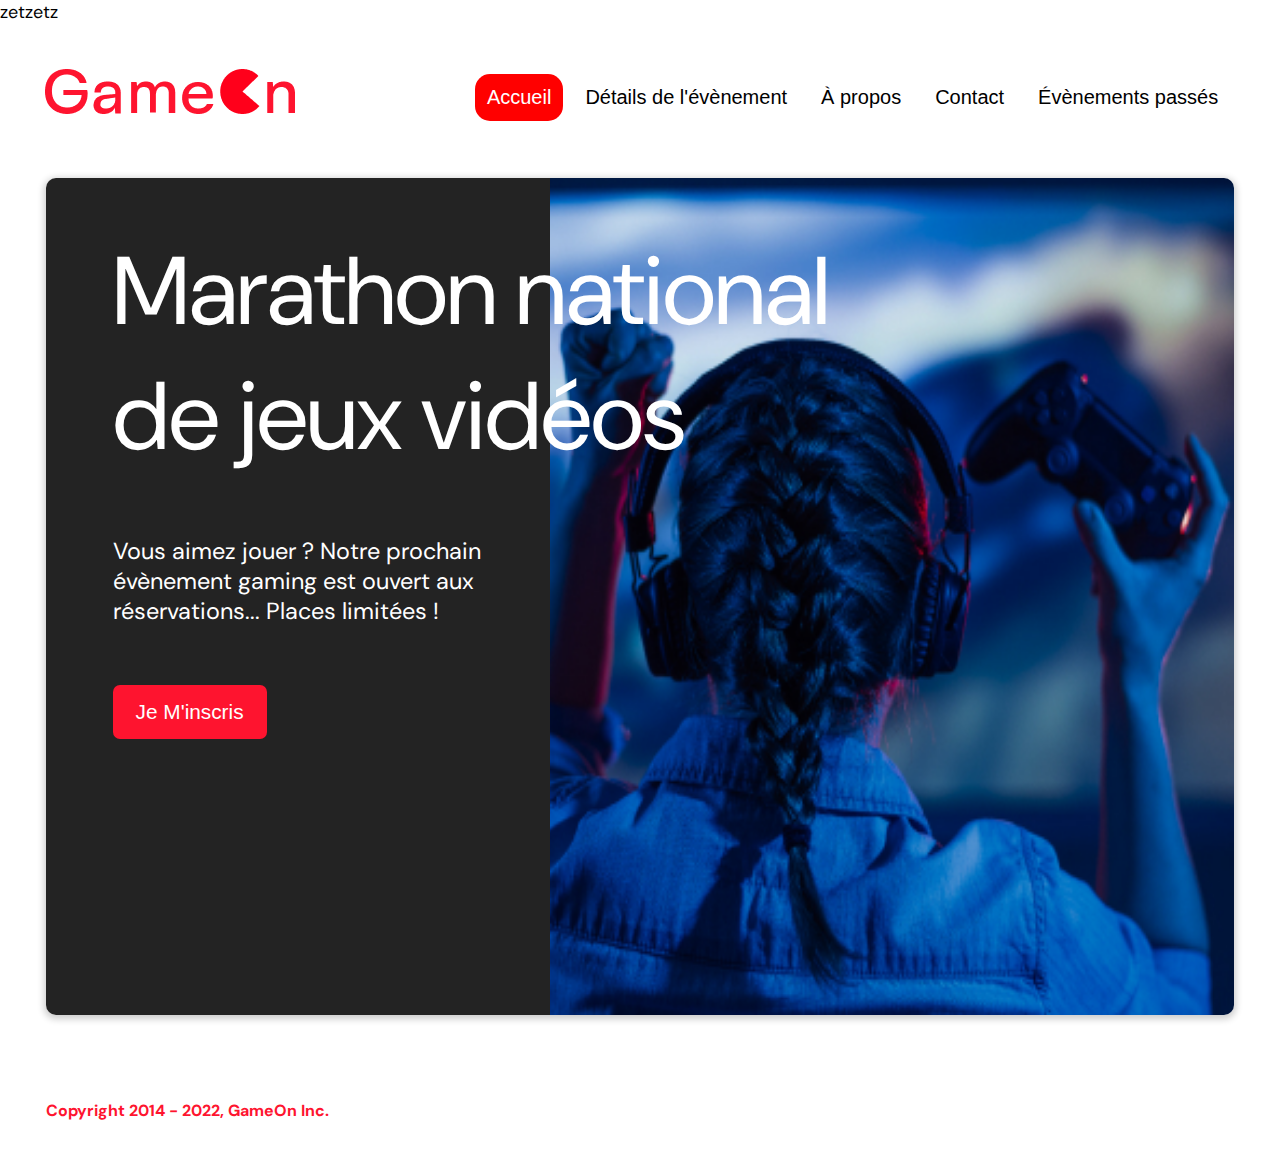
==== starterOnly/index.html @ 1f24df8c "create branch" ====
<!DOCTYPE html>
<html lang="en">

<head>
  <meta charset="utf-8" />
  <title>Reservation</title>
  <meta name="viewport" content="width=device-width,initial-scale=1" />
  <link rel="stylesheet" href="modal.css" />
  <link rel="stylesheet" href="https://cdnjs.cloudflare.com/ajax/libs/font-awesome/4.7.0/css/font-awesome.min.css">
  <link href="https://fonts.googleapis.com/css?family=DM+Sans" rel="stylesheet" />
</head>
zetzetz

<body>
  <div class="topnav" id="myTopnav">
    <div class="header-logo">
      <img alt="logo" src="Logo.png" width="auto" height="auto" />
    </div>
    <div class="main-navbar">

      <a href="#" class="active"><span>Accueil</span></a>
      <a href="#"><span>Détails de l'évènement</span></a>
      <a href="#"><span>À propos</span></a>
      <a href="#"><span>Contact</span></a>
      <a href="#"><span>Évènements passés</span></a>
      <a href="javascript:void(0);" class="icon" onclick="editNav()">
        <i class="fa fa-bars"></i>
      </a>
    </div>
  </div>
  </div>
  <main>
    <div class="hero-section">
      <div class="hero-content">
        <h1 class="hero-headline">
          Marathon national<br>
          de jeux vidéos
        </h1>
        <p class="hero-text">
          Vous aimez jouer ? Notre prochain évènement gaming est ouvert
          aux réservations... Places limitées !
        </p>
        <button class="btn-signup modal-btn">
          je m'inscris
        </button>
      </div>
      <div class="hero-img">
        <img src="./bg_img.jpg" alt="img" />
      </div>
      <button class="btn-signup modal-btn">
        je m'inscris
      </button>
    </div>

    <div class="bground">
      <div class="content">
        <span id="closeSubMenu" class="close"></span>
        <div class="modal-body">
          <form name="reserve" action="index.html" method="get" onsubmit="return validate();">
            <div class="formData">
              <label>Prénom</label><br>
              <input class="text-control" type="text" id="first" name="first" minlength="2" /><br>
            </div>
            <div class="formData">
              <label>Nom</label><br>
              <input class="text-control" type="text" id="last" name="last" /><br>
            </div>
            <div class="formData">
              <label>E-mail</label><br>
              <input class="text-control" type="email" id="email" name="email" /><br>
            </div>
            <div class="formData">
              <label>Date de naissance</label><br>
              <input class="text-control" type="date" id="birthdate" name="birthdate" /><br>
            </div>
            <div class="formData">
              <label>À combien de tournois GameOn avez-vous déjà participé ?</label><br>
              <input type="number" class="text-control" id="quantity" name="quantity" min="0" max="99">
            </div>
            <p class="text-label">A quel tournoi souhaitez-vous participer cette année ?</p>
            <div class="formData">
              <input class="checkbox-input" type="radio" id="location1" name="location" value="New York" />
              <label class="checkbox-label" for="location1">
                <span class="checkbox-icon"></span>
                New York</label>
              <input class="checkbox-input" type="radio" id="location2" name="location" value="San Francisco" />
              <label class="checkbox-label" for="location2">
                <span class="checkbox-icon"></span>
                San Francisco</label>
              <input class="checkbox-input" type="radio" id="location3" name="location" value="Seattle" />
              <label class="checkbox-label" for="location3">
                <span class="checkbox-icon"></span>
                Seattle</label>
              <input class="checkbox-input" type="radio" id="location4" name="location" value="Chicago" />
              <label class="checkbox-label" for="location4">
                <span class="checkbox-icon"></span>
                Chicago</label>
              <input class="checkbox-input" type="radio" id="location5" name="location" value="Boston" />
              <label class="checkbox-label" for="location5">
                <span class="checkbox-icon"></span>
                Boston</label>
              <input class="checkbox-input" type="radio" id="location6" name="location" value="Portland" />
              <label class="checkbox-label" for="location6">
                <span class="checkbox-icon"></span>
                Portland</label>
            </div>

            <div class="formData">
              <input class="checkbox-input" type="checkbox" id="checkbox1" checked />
              <label class="checkbox2-label" for="checkbox1" required>
                <span class="checkbox-icon"></span>
                J'ai lu et accepté les conditions d'utilisation.
              </label>
              <br>
              <input class="checkbox-input" type="checkbox" id="checkbox2" />
              <label class="checkbox2-label" for="checkbox2">
                <span class="checkbox-icon"></span>
                Je Je souhaite être prévenu des prochains évènements.
              </label>
              <br>
            </div>
            <input id="submitForm" class="btn-submit" type="submit" class="button" value="C'est parti" />
          </form>
        </div>
      </div>
    </div>
  </main>
  <footer>
    <p class="copyrights">
      Copyright 2014 - 2022, GameOn Inc.
    </p>
  </footer>
  <script src="modal.js"></script>
</body>

</html>
---- starterOnly/modal.css ----
:root {
  --font-default: "DM Sans", Arial, Helvetica, sans-serif;
  --font-slab: var(--font-default);
  --modal-duration: 0.8s;
}
* {
  box-sizing: border-box;
  margin: 0;
  padding: 0;
}
/* Landing Page */

body {
  margin: 0;
  display: flex;
  flex-direction: column;
  background-image: url("background.png");
  font-family: var(--font-default);
  font-size: 18px;
  max-width: 1300px;
  margin: 0 auto;
}

p {
  margin-bottom: 0;
  padding: 0.5vw;
}

img {
  padding-right: 1rem;
}

.topnav {
  overflow: hidden;
  margin: 3.5%;
}
.header-logo {
    float: left;
}
.main-navbar {
    float: right;
}
.topnav a {
  float: left;
  display: block;
  color: #000000;
  text-align: center;
  padding: 12px 12px;
  margin: 5px;
  text-decoration: none;
  font-size: 20px;
  font-family: Roboto, sans-serif;
}

.topnav a:hover {
  background-color: #ff0000;
  color: #ffffff;
  border-radius: 15px;
}

.topnav a.active {
  background-color: #ff0000;
  color: #ffffff;
  border-radius: 15px;
}

.topnav .icon {
  display: none;
}

@media screen and (max-width: 768px) {
  .topnav a {display: none;}
  .topnav a.icon {
    float: right;
    display: block;
  }
}

@media screen and (max-width: 768px) {
  .topnav.responsive {position: relative;}
  .topnav.responsive .icon {
    position: absolute;
    right: 0;
    top: 0;
  }
  .topnav.responsive a {
    float: none;
    display: block;
    text-align: left;
  }
}



 @media screen and (max-width: 540px) {
  .topnav a {display: none;}
  .topnav a.icon {
    float: right;
    display: block;
    margin-top: -15px;
  }
} 

main {
  font-size: 130%;
  font-weight: bolder;
  color: black;
  padding-top: 0.5vw;
  padding-left: 2vw;
  padding-right: 2vw;
  margin: 1px 20px 15px;
  border-radius: 2rem;
  text-align: justify;


}

.modal-btn {
  font-size: 145%;
  background: #fe142f;
  display: flex;
  margin: auto;
  padding: 2em;
  color: #fff;
  padding: 0.75rem 2.5rem;
  border-radius: 1rem;
  cursor: pointer;
}

.modal-btn:hover {
  background: #3876ac;
}

.footer {
  margin: 20px;
  padding: 10px;
  font-family: var(--font-slab);
}

/* Modal form */

.button {
  background: #fe142f;
  margin-top: 0.5em;
  padding: 1em;
  color: #fff;
  border-radius: 15px;
  cursor: pointer;
  font-size: 16px;
}

.button:hover {
  background: #3876ac;
}

.smFont {
  font-size: 16px;
}

.bground {
  display: none;
  position: fixed;
  z-index: 1;
  left: 0;
  top: 0;
  height: 100%;
  width: 100%;
  overflow: auto;
  background-color: rgba(26, 39, 156, 0.4);
}

.content {
  margin: 5% auto;
  width: 100%;
  max-width: 500px;
  animation-name: modalopen;
  animation-duration: var(--modal-duration);
  background: #232323;
  border-radius: 10px;
  overflow: hidden;
  position: relative;
  color: #fff;
  padding-top: 10px;
}

.modal-body {
  padding: 15px 8%;
  margin: 15px auto;
}

label {
  font-family: var(--font-default);
  font-size: 17px;
  font-weight: normal;
  display: inline-block;
  margin-bottom: 11px;
}
input {
  padding: 8px;
  border: 0.8px solid #ccc;
  outline: none;
}
.text-control {
  margin: 0;
  padding: 8px;
  width: 100%;
  border-radius: 8px;
  font-size: 20px;
  height: 48px;
}
.formData[data-error]::after {
  content: attr(data-error);
  font-size: 0.4em;
  color: #e54858;
  display: block;
  margin-top: 7px;
  margin-bottom: 7px;
  text-align: right;
  line-height: 0.3;
  opacity: 0;
  transition: 0.3s;
}
.formData[data-error-visible="true"]::after {
  opacity: 1;
}
.formData[data-error-visible="true"] .text-control {
  border: 2px solid #e54858;
}
/* 
input[data-error]::after {
    content: attr(data-error);
    font-size: 0.4em;
    color: red;
} */
.checkbox-label,
.checkbox2-label {
  position: relative;
  margin-left: 36px;
  font-size: 12px;
  font-weight: normal;
}
.checkbox-label .checkbox-icon,
.checkbox2-label .checkbox-icon {
  display: block;
  width: 20px;
  height: 20px;
  border: 2px solid #279e7a;
  border-radius: 50%;
  text-indent: 29px;
  white-space: nowrap;
  position: absolute;
  left: -30px;
  top: -1px;
  transition: 0.3s;
}
.checkbox-label .checkbox-icon::after,
.checkbox2-label .checkbox-icon::after {
  content: "";
  width: 13px;
  height: 13px;
  background-color: #279e7a;
  border-radius: 50%;
  text-indent: 29px;
  white-space: nowrap;
  position: absolute;
  left: 50%;
  top: 50%;
  transform: translate(-50%, -50%);
  transition: 0.3s;
  opacity: 0;
}
.checkbox-input {
  display: none;
}
.checkbox-input:checked + .checkbox-label .checkbox-icon::after,
.checkbox-input:checked + .checkbox2-label .checkbox-icon::after {
  opacity: 1;
}
.checkbox-input:checked + .checkbox2-label .checkbox-icon {
  background: #279e7a;
}
.checkbox2-label .checkbox-icon {
  border-radius: 4px;
  border: 0;
  background: #c4c4c4;
}
.checkbox2-label .checkbox-icon::after {
  width: 7px;
  height: 4px;
  border-radius: 2px;
  background: transparent;
  border: 2px solid transparent;
  border-bottom-color: #fff;
  border-left-color: #fff;
  transform: rotate(-55deg);
  left: 21%;
  top: 19%;
}
.close {
  position: absolute;
  right: 15px;
  top: 15px;
  width: 32px;
  height: 32px;
  opacity: 1;
  cursor: pointer;
  transform: scale(0.7);
}
.close:before,
.close:after {
  position: absolute;
  left: 15px;
  content: " ";
  height: 33px;
  width: 3px;
  background-color: #fff;
}
.close:before {
  transform: rotate(45deg);
}
.close:after {
  transform: rotate(-45deg);
}
.btn-submit,
.btn-signup {
  background: #fe142f;
  display: block;
  margin: 0 auto;
  border-radius: 7px;
  font-size: 1rem;
  padding: 12px 82px;
  color: #fff;
  cursor: pointer;
  border: 0;
}
/* custom select styles */
.custom-select {
  position: relative;
  font-family: Arial;
  font-size: 1.1rem;
  font-weight: normal;
}

.custom-select select {
  display: none;
}
.select-selected {
  background-color: #fff;
}

/* Style the arrow inside the select element: */
.select-selected:after {
  position: absolute;
  content: "";
  top: 10px;
  right: 13px;
  width: 11px;
  height: 11px;
  border: 3px solid transparent;
  border-bottom-color: #f00;
  border-left-color: #f00;
  transform: rotate(-48deg);
  border-radius: 5px 0 5px 0;
}

/* Point the arrow upwards when the select box is open (active): */
.select-selected.select-arrow-active:after {
  transform: rotate(135deg);
  top: 13px;
}

.select-items div,
.select-selected {
  color: #000;
  padding: 11px 16px;
  border: 1px solid transparent;
  border-color: transparent transparent rgba(0, 0, 0, 0.1) transparent;
  cursor: pointer;
  border-radius: 8px;
  height: 48px;
}

/* Style items (options): */
.select-items {
  position: absolute;
  background-color: #fff;
  top: 89%;
  left: 0;
  right: 0;
  z-index: 99;
}

/* Hide the items when the select box is closed: */
.select-hide {
  display: none;
}

.select-items div:hover,
.same-as-selected {
  background-color: rgba(0, 0, 0, 0.1);
}
/* custom select end */
.text-label {
  font-weight: normal;
  font-size: 16px;
}
.hero-section {
  min-height: 93vh;
  border-radius: 10px;
  display: grid;
  grid-template-columns: repeat(12, 1fr);
  overflow: hidden;
  box-shadow: 0 2px 7px 2px rgba(0, 0, 0, 0.2);
  margin-bottom: 10px;
}
.hero-content {
  padding: 51px 67px;
  grid-column: span 4;
  background: #232323;
  color: #fff;
  position: relative;
  text-align: left;
  min-width: 424px;
}
.hero-content::after {
  content: "";
  width: 100%;
  height: 100%;
  background: #232323;
  position: absolute;
  right: -80px;
  top: 0;
}
.hero-content > * {
  position: relative;
  z-index: 1;
}
.hero-headline {
  font-size: 6rem;
  font-weight: normal;
  white-space: nowrap;
}
.hero-text {
  width: 146%;
  font-weight: normal;
  margin-top: 57px;
  padding: 0;
}
.btn-signup {
  outline: none;
  text-transform: capitalize;
  font-size: 1.3rem;
  padding: 15px 23px;
  margin: 0;
  margin-top: 59px;
}
.hero-img {
  grid-column: span 8;
}
.hero-img img {
  width: 100%;
  height: 100%;
  display: block;
  padding: 0;
}
.copyrights {
  color: #fe142f;
  padding: 0;
  font-size: 1rem;
  margin: 60px 0 30px;
  font-weight: bolder;
}
.hero-section > .btn-signup {
  display: none;
}
footer {
  padding-left: 2vw;
  padding-right: 2vw;
  margin: 0 20px;
}
@media screen and (max-width: 800px) {
  .hero-section {
    display: block;
    box-shadow: unset;
  }
  .hero-content {
    background: #fff;
    color: #000;
    padding: 20px;
  }
  .hero-content::after {
    content: unset;
  }
  .hero-content .btn-signup {
    display: none;
  }
  .hero-headline {
    font-size: 4.5rem;
    white-space: normal;
  }
  .hero-text {
    width: unset;
    font-size: 1.5rem;
  }
  .hero-img img {
    border-radius: 10px;
    margin-top: 40px;
  }
  .hero-section > .btn-signup {
    display: block;
    margin: 32px auto 10px;
    padding: 12px 35px;
  }
  .copyrights {
    margin-top: 50px;
    text-align: center;
  }
}

@keyframes modalopen {
  from {
    opacity: 0;
    transform: translateY(-150px);
  }
  to {
    opacity: 1;
  }
}
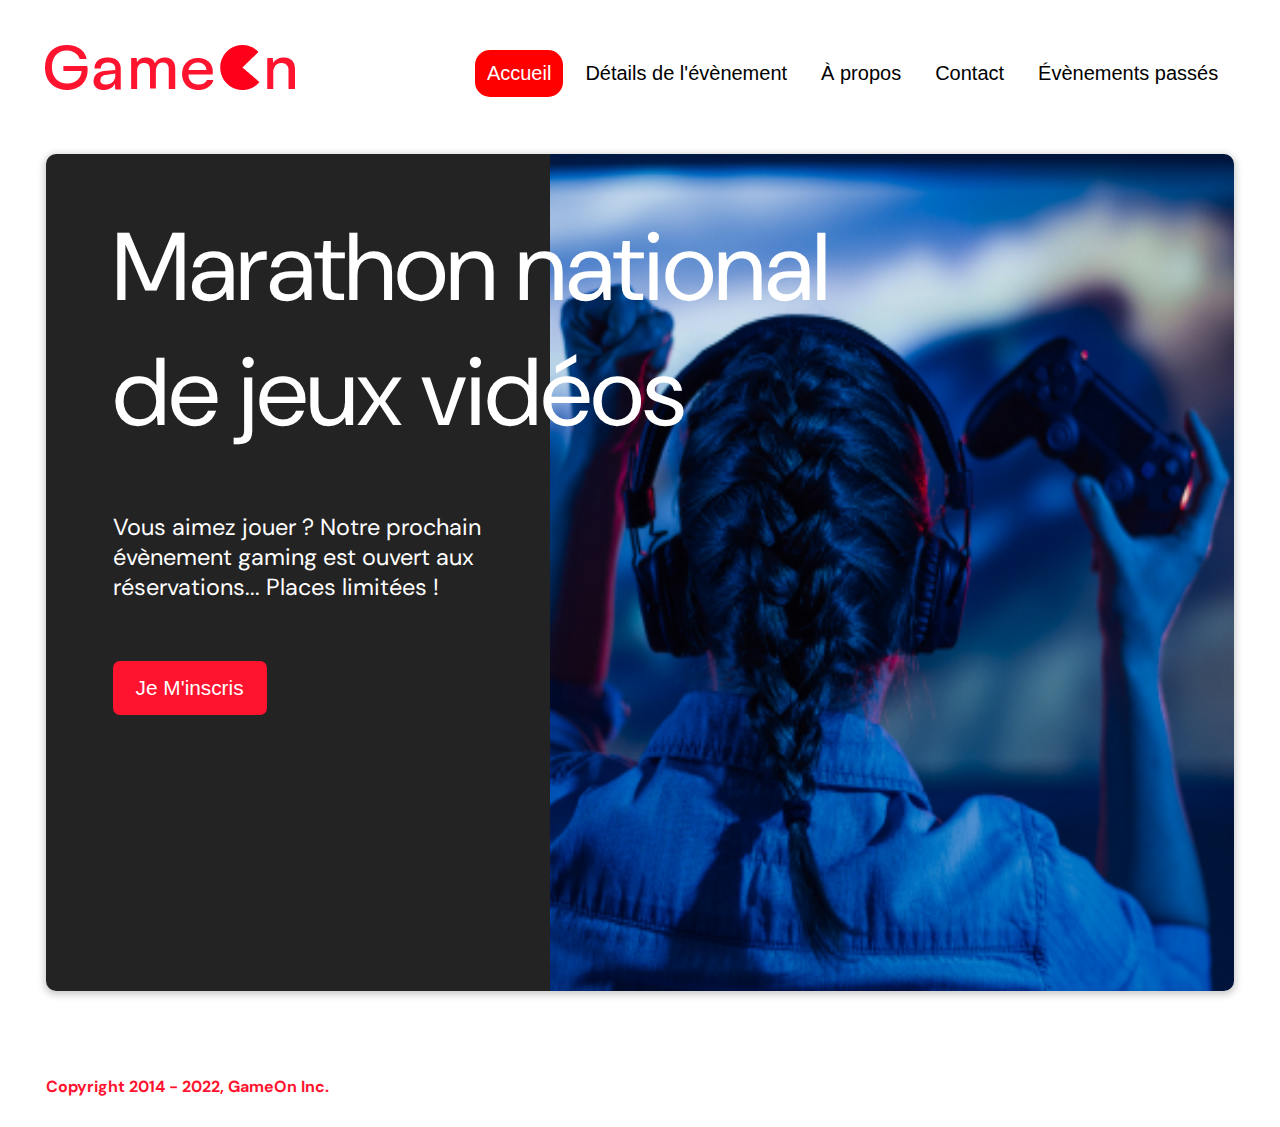
==== commit e9ebfa51: "check form end" ====
--- a/starterOnly/index.html
+++ b/starterOnly/index.html
@@ -9,7 +9,6 @@
   <link rel="stylesheet" href="https://cdnjs.cloudflare.com/ajax/libs/font-awesome/4.7.0/css/font-awesome.min.css">
   <link href="https://fonts.googleapis.com/css?family=DM+Sans" rel="stylesheet" />
 </head>
-zetzetz
 
 <body>
   <div class="topnav" id="myTopnav">
@@ -59,22 +58,22 @@
           <form name="reserve" action="index.html" method="get" onsubmit="return validate();">
             <div class="formData">
               <label>Prénom</label><br>
-              <input class="text-control" type="text" id="first" name="first" minlength="2" /><br>
+              <input class="text-control" type="text" id="first" name="first" minlength="2" />
             </div>
             <div class="formData">
               <label>Nom</label><br>
-              <input class="text-control" type="text" id="last" name="last" /><br>
+              <input class="text-control" type="text" id="last" name="last" />
             </div>
             <div class="formData">
               <label>E-mail</label><br>
-              <input class="text-control" type="email" id="email" name="email" /><br>
+              <input class="text-control" type="email" id="email" name="email" />
             </div>
             <div class="formData">
               <label>Date de naissance</label><br>
-              <input class="text-control" type="date" id="birthdate" name="birthdate" /><br>
+              <input class="text-control" type="date" id="birthdate" name="birthdate" />
             </div>
             <div class="formData">
-              <label>À combien de tournois GameOn avez-vous déjà participé ?</label><br>
+              <label>À combien de tournois GameOn avez-vous déjà participé ?</label>
               <input type="number" class="text-control" id="quantity" name="quantity" min="0" max="99">
             </div>
             <p class="text-label">A quel tournoi souhaitez-vous participer cette année ?</p>
@@ -100,22 +99,21 @@
                 <span class="checkbox-icon"></span>
                 Boston</label>
               <input class="checkbox-input" type="radio" id="location6" name="location" value="Portland" />
-              <label class="checkbox-label" for="location6">
+              <label id="lastLocation" class="checkbox-label" for="location6">
                 <span class="checkbox-icon"></span>
                 Portland</label>
             </div>
 
             <div class="formData">
               <input class="checkbox-input" type="checkbox" id="checkbox1" checked />
-              <label class="checkbox2-label" for="checkbox1" required>
+              <label id="checkConditions" class="checkbox2-label" for="checkbox1" required>
                 <span class="checkbox-icon"></span>
                 J'ai lu et accepté les conditions d'utilisation.
               </label>
-              <br>
               <input class="checkbox-input" type="checkbox" id="checkbox2" />
               <label class="checkbox2-label" for="checkbox2">
                 <span class="checkbox-icon"></span>
-                Je Je souhaite être prévenu des prochains évènements.
+                Je souhaite être prévenu des prochains évènements.
               </label>
               <br>
             </div>
--- a/starterOnly/modal.css
+++ b/starterOnly/modal.css
@@ -3,11 +3,13 @@
   --font-slab: var(--font-default);
   --modal-duration: 0.8s;
 }
+
 * {
   box-sizing: border-box;
   margin: 0;
   padding: 0;
 }
+
 /* Landing Page */
 
 body {
@@ -34,12 +36,15 @@
   overflow: hidden;
   margin: 3.5%;
 }
+
 .header-logo {
-    float: left;
-}
+  float: left;
+}
+
 .main-navbar {
-    float: right;
-}
+  float: right;
+}
+
 .topnav a {
   float: left;
   display: block;
@@ -69,7 +74,10 @@
 }
 
 @media screen and (max-width: 768px) {
-  .topnav a {display: none;}
+  .topnav a {
+    display: none;
+  }
+
   .topnav a.icon {
     float: right;
     display: block;
@@ -77,12 +85,16 @@
 }
 
 @media screen and (max-width: 768px) {
-  .topnav.responsive {position: relative;}
+  .topnav.responsive {
+    position: relative;
+  }
+
   .topnav.responsive .icon {
     position: absolute;
     right: 0;
     top: 0;
   }
+
   .topnav.responsive a {
     float: none;
     display: block;
@@ -92,14 +104,17 @@
 
 
 
- @media screen and (max-width: 540px) {
-  .topnav a {display: none;}
+@media screen and (max-width: 540px) {
+  .topnav a {
+    display: none;
+  }
+
   .topnav a.icon {
     float: right;
     display: block;
     margin-top: -15px;
   }
-} 
+}
 
 main {
   font-size: 130%;
@@ -195,11 +210,13 @@
   display: inline-block;
   margin-bottom: 11px;
 }
+
 input {
   padding: 8px;
   border: 0.8px solid #ccc;
   outline: none;
 }
+
 .text-control {
   margin: 0;
   padding: 8px;
@@ -208,6 +225,7 @@
   font-size: 20px;
   height: 48px;
 }
+
 .formData[data-error]::after {
   content: attr(data-error);
   font-size: 0.4em;
@@ -220,12 +238,15 @@
   opacity: 0;
   transition: 0.3s;
 }
+
 .formData[data-error-visible="true"]::after {
   opacity: 1;
 }
+
 .formData[data-error-visible="true"] .text-control {
   border: 2px solid #e54858;
 }
+
 /* 
 input[data-error]::after {
     content: attr(data-error);
@@ -239,6 +260,7 @@
   font-size: 12px;
   font-weight: normal;
 }
+
 .checkbox-label .checkbox-icon,
 .checkbox2-label .checkbox-icon {
   display: block;
@@ -253,6 +275,7 @@
   top: -1px;
   transition: 0.3s;
 }
+
 .checkbox-label .checkbox-icon::after,
 .checkbox2-label .checkbox-icon::after {
   content: "";
@@ -269,21 +292,26 @@
   transition: 0.3s;
   opacity: 0;
 }
+
 .checkbox-input {
   display: none;
 }
-.checkbox-input:checked + .checkbox-label .checkbox-icon::after,
-.checkbox-input:checked + .checkbox2-label .checkbox-icon::after {
+
+.checkbox-input:checked+.checkbox-label .checkbox-icon::after,
+.checkbox-input:checked+.checkbox2-label .checkbox-icon::after {
   opacity: 1;
 }
-.checkbox-input:checked + .checkbox2-label .checkbox-icon {
+
+.checkbox-input:checked+.checkbox2-label .checkbox-icon {
   background: #279e7a;
 }
+
 .checkbox2-label .checkbox-icon {
   border-radius: 4px;
   border: 0;
   background: #c4c4c4;
 }
+
 .checkbox2-label .checkbox-icon::after {
   width: 7px;
   height: 4px;
@@ -296,6 +324,7 @@
   left: 21%;
   top: 19%;
 }
+
 .close {
   position: absolute;
   right: 15px;
@@ -306,6 +335,7 @@
   cursor: pointer;
   transform: scale(0.7);
 }
+
 .close:before,
 .close:after {
   position: absolute;
@@ -315,12 +345,15 @@
   width: 3px;
   background-color: #fff;
 }
+
 .close:before {
   transform: rotate(45deg);
 }
+
 .close:after {
   transform: rotate(-45deg);
 }
+
 .btn-submit,
 .btn-signup {
   background: #fe142f;
@@ -333,6 +366,7 @@
   cursor: pointer;
   border: 0;
 }
+
 /* custom select styles */
 .custom-select {
   position: relative;
@@ -344,6 +378,7 @@
 .custom-select select {
   display: none;
 }
+
 .select-selected {
   background-color: #fff;
 }
@@ -399,11 +434,13 @@
 .same-as-selected {
   background-color: rgba(0, 0, 0, 0.1);
 }
+
 /* custom select end */
 .text-label {
   font-weight: normal;
   font-size: 16px;
 }
+
 .hero-section {
   min-height: 93vh;
   border-radius: 10px;
@@ -413,6 +450,7 @@
   box-shadow: 0 2px 7px 2px rgba(0, 0, 0, 0.2);
   margin-bottom: 10px;
 }
+
 .hero-content {
   padding: 51px 67px;
   grid-column: span 4;
@@ -422,6 +460,7 @@
   text-align: left;
   min-width: 424px;
 }
+
 .hero-content::after {
   content: "";
   width: 100%;
@@ -431,21 +470,25 @@
   right: -80px;
   top: 0;
 }
-.hero-content > * {
+
+.hero-content>* {
   position: relative;
   z-index: 1;
 }
+
 .hero-headline {
   font-size: 6rem;
   font-weight: normal;
   white-space: nowrap;
 }
+
 .hero-text {
   width: 146%;
   font-weight: normal;
   margin-top: 57px;
   padding: 0;
 }
+
 .btn-signup {
   outline: none;
   text-transform: capitalize;
@@ -454,15 +497,18 @@
   margin: 0;
   margin-top: 59px;
 }
+
 .hero-img {
   grid-column: span 8;
 }
+
 .hero-img img {
   width: 100%;
   height: 100%;
   display: block;
   padding: 0;
 }
+
 .copyrights {
   color: #fe142f;
   padding: 0;
@@ -470,47 +516,58 @@
   margin: 60px 0 30px;
   font-weight: bolder;
 }
-.hero-section > .btn-signup {
+
+.hero-section>.btn-signup {
   display: none;
 }
+
 footer {
   padding-left: 2vw;
   padding-right: 2vw;
   margin: 0 20px;
 }
+
 @media screen and (max-width: 800px) {
   .hero-section {
     display: block;
     box-shadow: unset;
   }
+
   .hero-content {
     background: #fff;
     color: #000;
     padding: 20px;
   }
+
   .hero-content::after {
     content: unset;
   }
+
   .hero-content .btn-signup {
     display: none;
   }
+
   .hero-headline {
     font-size: 4.5rem;
     white-space: normal;
   }
+
   .hero-text {
     width: unset;
     font-size: 1.5rem;
   }
+
   .hero-img img {
     border-radius: 10px;
     margin-top: 40px;
   }
-  .hero-section > .btn-signup {
+
+  .hero-section>.btn-signup {
     display: block;
     margin: 32px auto 10px;
     padding: 12px 35px;
   }
+
   .copyrights {
     margin-top: 50px;
     text-align: center;
@@ -522,8 +579,16 @@
     opacity: 0;
     transform: translateY(-150px);
   }
+
   to {
     opacity: 1;
   }
 }
 
+/* Error messages */
+
+.err-txt {
+  color: red;
+  font-size: 0.8rem;
+  padding-bottom: 0;
+}